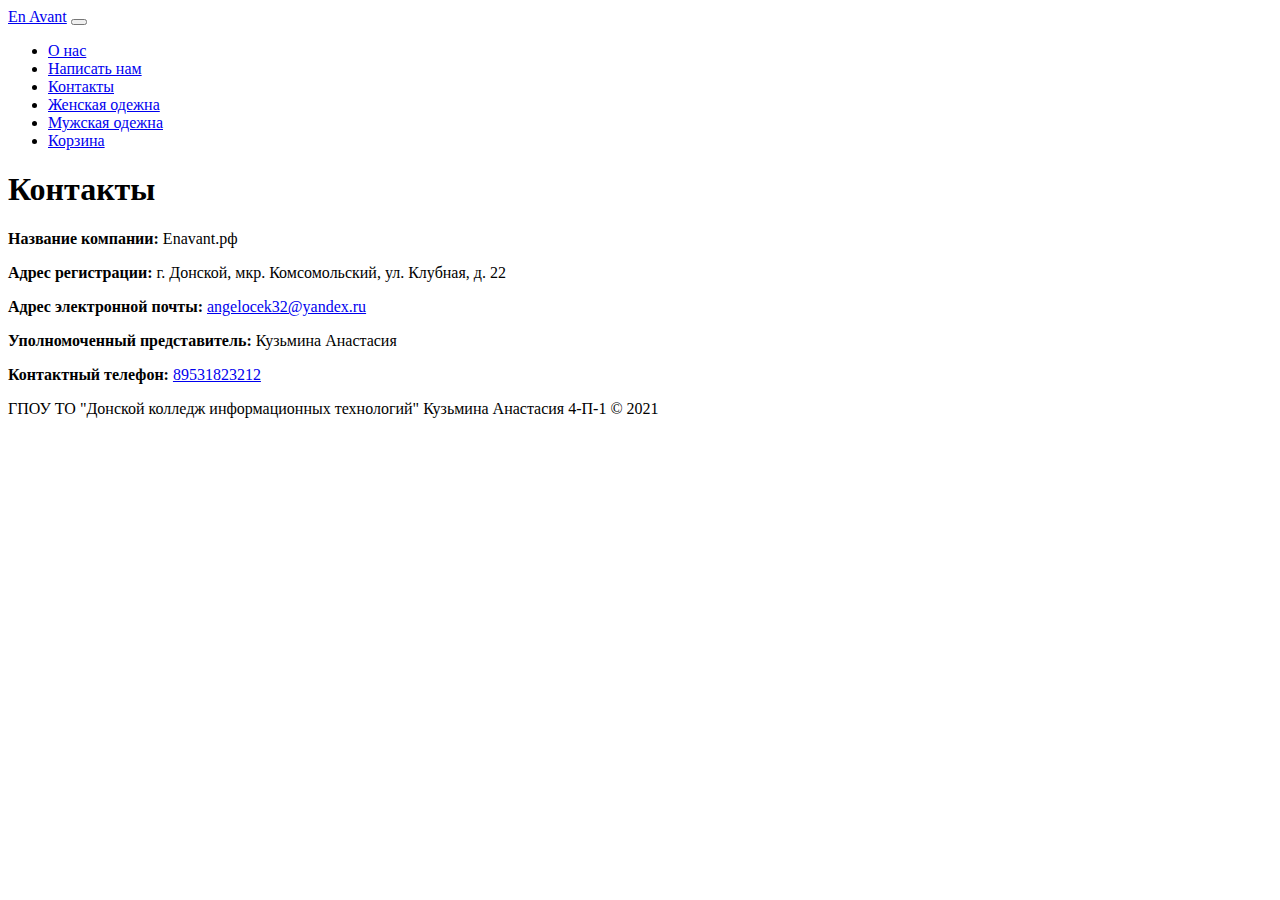
==== contact.html @ 19d8d394 "1" ====
<!DOCTYPE html>
<html class="page" lang="ru">

<head>
  <meta charset="UTF-8">
  <meta name="viewport" content="width=device-width, initial-scale=1.0">
  <title>Контакты</title>
  <link rel="stylesheet" href="core.css">
  <link rel="stylesheet" href="about.css">
</head>

<body class="page__body">
  <header class="header header--shadow page__header">
    <div class="header__inner">

      <nav class="nav header__nav">
        <a href="index.html" class="nav__logo">En Avant</a>

        <button class="nav-button nav__button" type="button" aria-label="открыть меню">
          <span class="nav-button__liner"></span>
        </button>

        <div class="nav__list">
          <ul class="nav__list-inner">
            <li class="nav__item">
              <a href="about.html" class="nav__link">О нас</a>
            </li>
            <li class="nav__item">
              <a href="mess.html" class="nav__link">Написать нам</a>
            </li>
            <li class="nav__item">
              <a href="#" class="nav__link nav__link--active">Контакты</a>
            </li>
            <li class="nav__item">
              <a href="woman.html" class="nav__link">Женская одежна</a>
            </li>
            <li class="nav__item">
              <a href="man.html" class="nav__link">Мужская одежна</a>
            </li>
            <li class="nav__item nav__item--right">
              <a href="cart.html" class="nav__link">Корзина</a>
            </li>
          </ul>
        </div>
      </nav>

    </div>
  </header>

  <main class="main page__main">
    <section class="card">
      <h1 class="visually-hidden">Контакты</h1>
      <div class="card__wrapper">
        <div class="card__inner">
          <p class="card__text">
            <strong class="card__text--strong">Название компании:</strong> Enavant.рф
          </p>
          <p class="card__text">
            <strong class="card__text--strong">Адрес регистрации:</strong> г. Донской, мкр. Комсомольский, ул. Клубная,
            д.
            22
          </p>
          <p class="card__text">
            <strong class="card__text--strong">Адрес электронной почты:</strong> <a class="card__text--link"
              href="mailto:angelocek32@yandex.ru">angelocek32@yandex.ru</a>
          </p>
          <p class="card__text">
            <strong class="card__text--strong">Уполномоченный представитель:</strong> Кузьмина Анастасия
          </p>
          <p class="card__text">
            <strong class="card__text--strong">Контактный телефон:</strong> <a class="card__text--link"
              href="tel:89531823212">89531823212</a>
          </p>
          <div class="card__map">
            <script type="text/javascript" charset="utf-8" async
              src="https://api-maps.yandex.ru/services/constructor/1.0/js/?um=constructor%3A2061090349871d494eccabb54c93ead53a2abb9c16415c1c3a5d65ba2621d210&amp;width=100%25&amp;height=400&amp;lang=ru_RU&amp;scroll=true"></script>
          </div>
        </div>
      </div>
    </section>
  </main>

  <footer class="footer page__footer">
    <div class="footer__inner">
      <p class="footer__copy">ГПОУ ТО "Донской колледж информационных технологий" Кузьмина Анастасия 4-П-1 © 2021</p>
    </div>
  </footer>

  <script src="core.js" type="module"></script>
</body>

</html>
---- core.css ----
@import 'styles/fonts.css';
@import 'styles/global.css';
@import 'styles/page.css';
@import 'styles/header.css';
@import 'styles/nav.css';
@import 'styles/nav-botton.css';
@import 'styles/keyframes.css';
@import 'styles/main.css';
@import 'styles/footer.css';
---- about.css ----
@import 'styles/card.css';
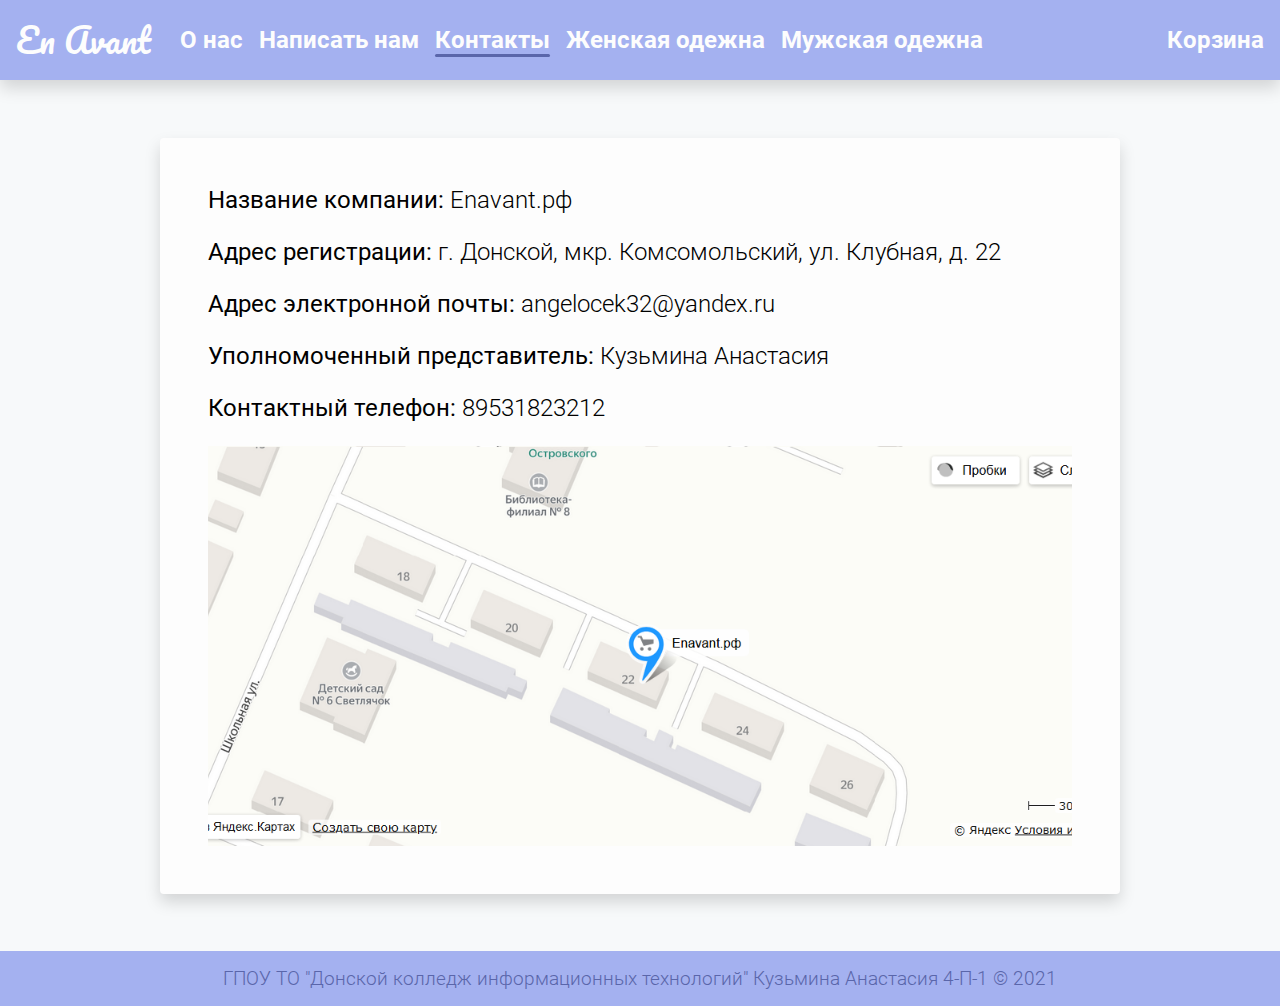
==== commit d62b99e1: "1" ====
--- a/contact.html
+++ b/contact.html
@@ -52,25 +52,28 @@
       <h1 class="visually-hidden">Контакты</h1>
       <div class="card__wrapper">
         <div class="card__inner">
-          <p class="card__text">
-            <strong class="card__text--strong">Название компании:</strong> Enavant.рф
-          </p>
-          <p class="card__text">
-            <strong class="card__text--strong">Адрес регистрации:</strong> г. Донской, мкр. Комсомольский, ул. Клубная,
-            д.
-            22
-          </p>
-          <p class="card__text">
-            <strong class="card__text--strong">Адрес электронной почты:</strong> <a class="card__text--link"
-              href="mailto:angelocek32@yandex.ru">angelocek32@yandex.ru</a>
-          </p>
-          <p class="card__text">
-            <strong class="card__text--strong">Уполномоченный представитель:</strong> Кузьмина Анастасия
-          </p>
-          <p class="card__text">
-            <strong class="card__text--strong">Контактный телефон:</strong> <a class="card__text--link"
-              href="tel:89531823212">89531823212</a>
-          </p>
+          <address class="card__address">
+            <p class="card__text">
+              <strong class="card__text--strong">Название компании:</strong> Enavant.рф
+            </p>
+            <p class="card__text">
+              <strong class="card__text--strong">Адрес регистрации:</strong> г. Донской, мкр. Комсомольский, ул.
+              Клубная,
+              д.
+              22
+            </p>
+            <p class="card__text">
+              <strong class="card__text--strong">Адрес электронной почты:</strong> <a class="card__text--link"
+                href="mailto:angelocek32@yandex.ru">angelocek32@yandex.ru</a>
+            </p>
+            <p class="card__text">
+              <strong class="card__text--strong">Уполномоченный представитель:</strong> Кузьмина Анастасия
+            </p>
+            <p class="card__text">
+              <strong class="card__text--strong">Контактный телефон:</strong> <a class="card__text--link"
+                href="tel:89531823212">89531823212</a>
+            </p>
+          </address>
           <div class="card__map">
             <script type="text/javascript" charset="utf-8" async
               src="https://api-maps.yandex.ru/services/constructor/1.0/js/?um=constructor%3A2061090349871d494eccabb54c93ead53a2abb9c16415c1c3a5d65ba2621d210&amp;width=100%25&amp;height=400&amp;lang=ru_RU&amp;scroll=true"></script>
